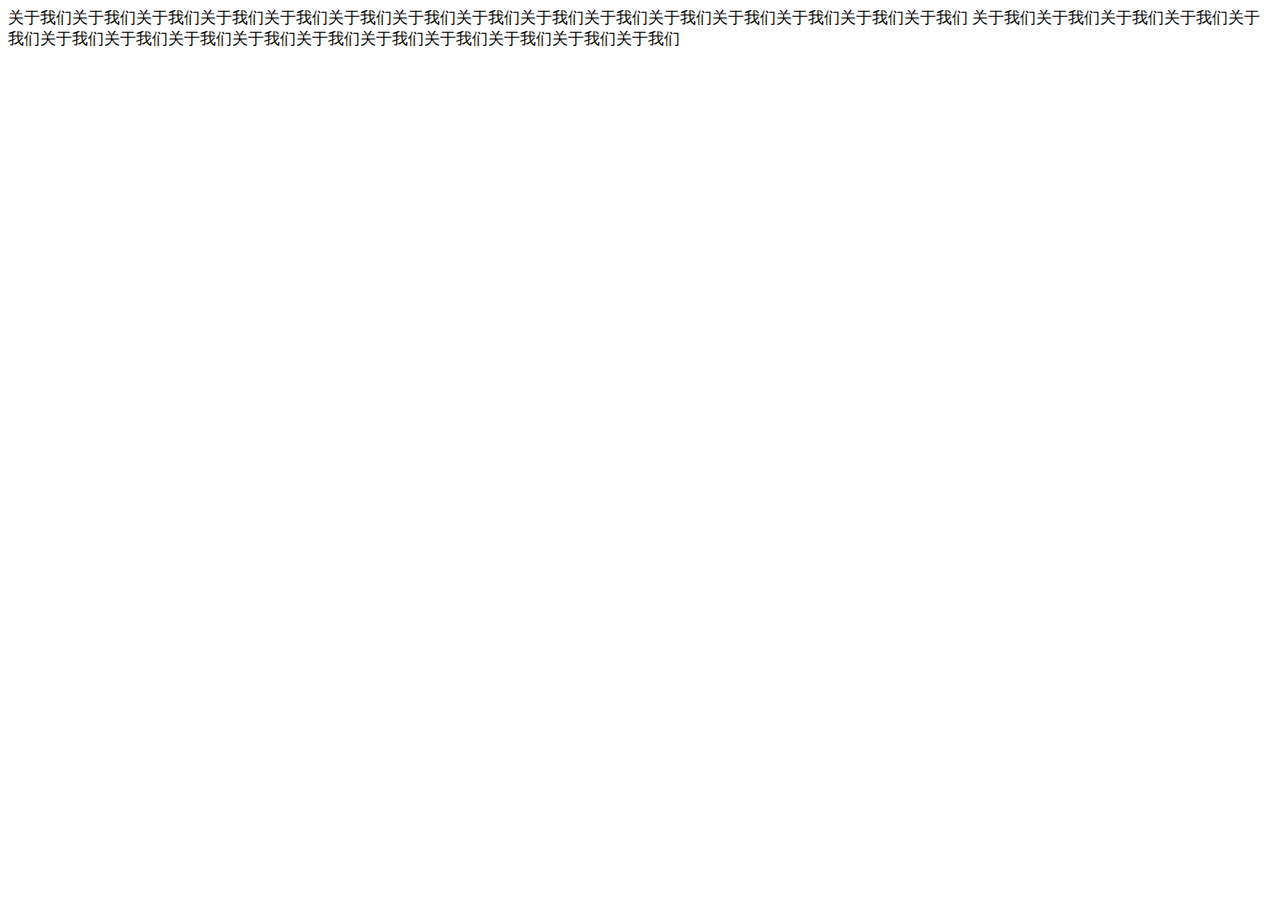
==== about.html @ 916a28fa "build" ====
<!doctype html>
<html lang="en">
<head>
    <meta charset="UTF-8">
    <meta name="viewport"
          content="width=device-width, user-scalable=no, initial-scale=1.0, maximum-scale=1.0, minimum-scale=1.0">
    <meta http-equiv="X-UA-Compatible" content="ie=edge">
    <title>关于我们</title>
</head>
<body>
关于我们关于我们关于我们关于我们关于我们关于我们关于我们关于我们关于我们关于我们关于我们关于我们关于我们关于我们关于我们
关于我们关于我们关于我们关于我们关于我们关于我们关于我们关于我们关于我们关于我们关于我们关于我们关于我们关于我们关于我们
</body>
</html>
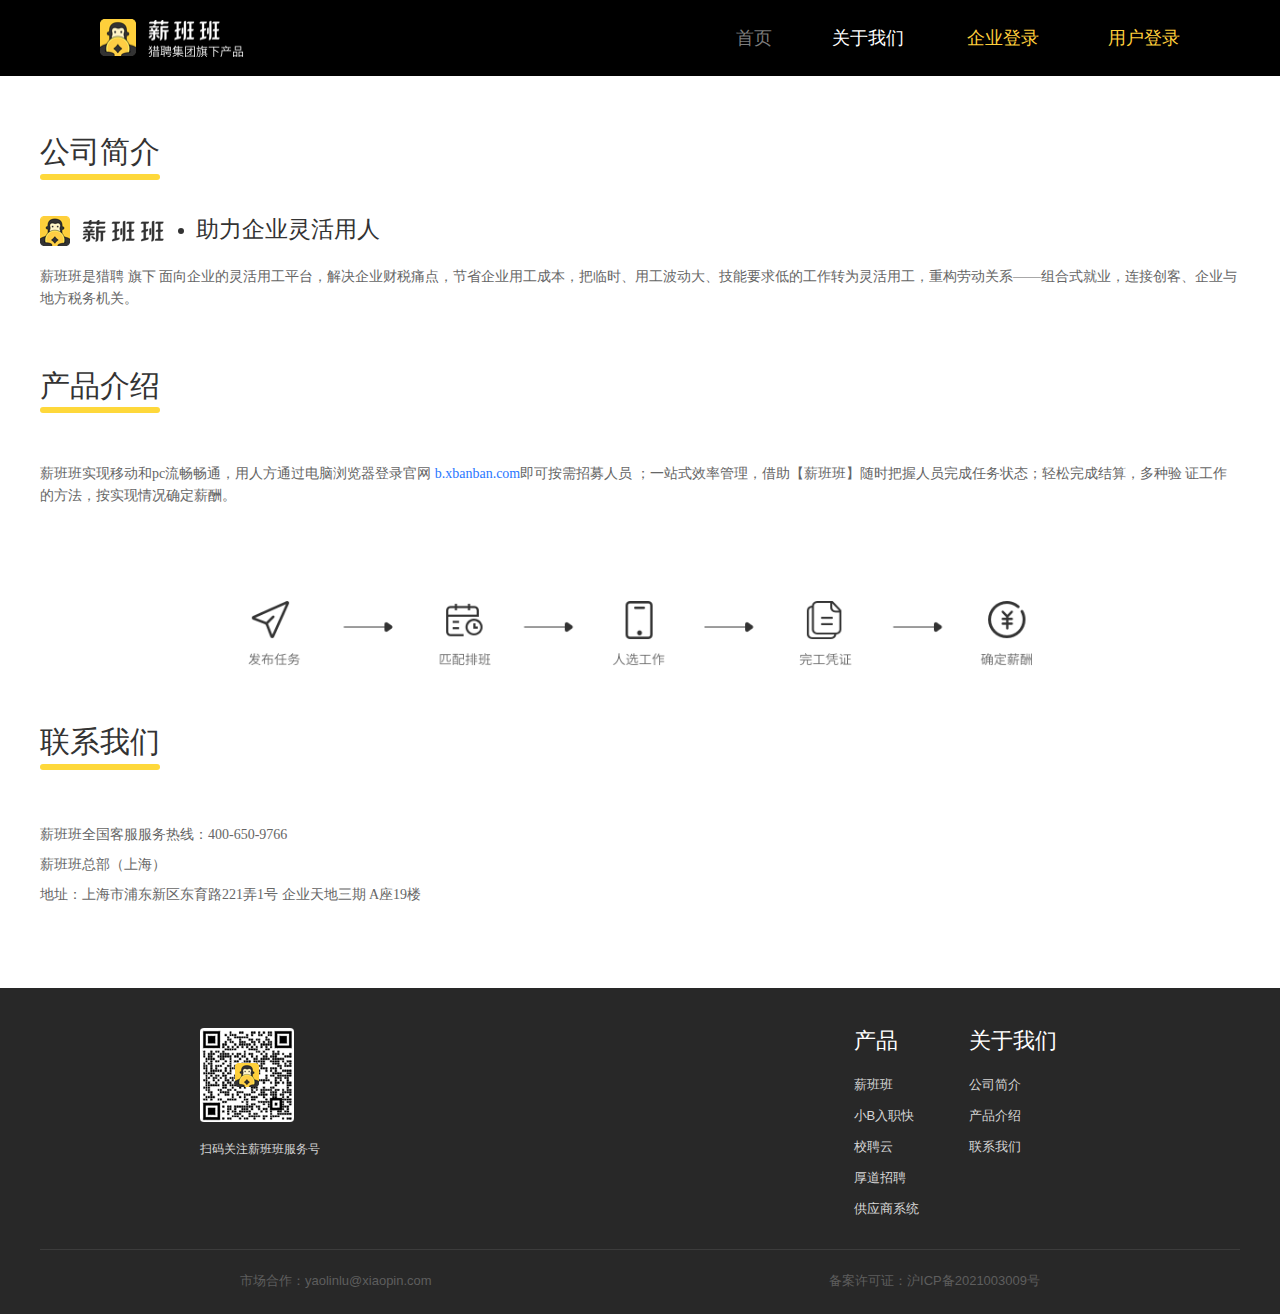
==== commit 42f15eec: "list" ====
--- a/about.html
+++ b/about.html
@@ -1,14 +1,123 @@
-<!doctype html>
-<html lang="en">
+<!DOCTYPE html>
+<html>
+
 <head>
-    <meta charset="UTF-8">
-    <meta name="viewport"
-          content="width=device-width, user-scalable=no, initial-scale=1.0, maximum-scale=1.0, minimum-scale=1.0">
-    <meta http-equiv="X-UA-Compatible" content="ie=edge">
-    <title>关于我们</title>
+    <meta http-equiv="Content-Type" content="text/html; charset=utf-8" />
+    <meta http-equiv="Expires" content="0">
+    <meta http-equiv="Pragma" content="no-cache">
+    <meta http-equiv="Cache-control" content="no-cache">
+    <meta http-equiv="Cache" content="no-cache">
+    <title>liepin-jquery</title>
+    <link rel="icon" href="public/images/favicon.ico" type="image/x-icon" />
+    <link rel="stylesheet" href="public/css/normalize.css">
+    <link rel="stylesheet" href="public/css/public.css">
+    <link rel="stylesheet" href="public/css/tabBar.css">
+    <link rel="stylesheet" href="public/css/footer.css">
+    <link rel="stylesheet" href="static/css/common/about.css">
+    <script>window.tlg = window.tlg || {}; tlg.dataInfo = tlg.dataInfo || {}; tlg.dataInfo.event_biz = 5; tlg.dataInfo.event_type = 4; tlg.dataInfo.event_online = 2;</script>
 </head>
+
 <body>
-关于我们关于我们关于我们关于我们关于我们关于我们关于我们关于我们关于我们关于我们关于我们关于我们关于我们关于我们关于我们
-关于我们关于我们关于我们关于我们关于我们关于我们关于我们关于我们关于我们关于我们关于我们关于我们关于我们关于我们关于我们
+    <header class="tabBar">
+        <div class="container tab">
+            <div class="left">
+                <img class="logo" src="public/images/logo.png" alt="薪班班官网" />
+            </div>
+            <h1>薪班班官网</h1>
+            <div class="right">
+                <ol>
+                    <li class="home"><a href="/index.html" title="首页">首页</a></li>
+                    <li class="about"><a class="on" href="/about.html" title="关于我们">关于我们</a></li>
+                    <li><a href="https://b.xbanban.com" target="_blank" title="薪班班企业端">企业登录</a></li>
+                    <li class="houdao-xbbc">
+                        <a href="javascript:;" title="用户登录">用户登录</a>
+                    </li>
+                </ol>
+            </div>
+        </div>
+    </header>
+    <div class="tab-item container">
+        <h2 class="title">公司简介</h2>
+        <div class="xbb-title">
+            <img src="public/images/xbb-title.png" alt="薪班班logo"/>
+            <div class="dian"></div>
+            <p>助力企业灵活用人</p>
+        </div>
+        <p class="show">
+            薪班班是猎聘 旗下 面向企业的灵活用工平台，解决企业财税痛点，节省企业用工成本，把临时、⽤工波动大、技能要求低的工作转为灵活⽤⼯，重构劳动关系——组合式就业，连接创客、企业与地⽅税务机关。
+        </p>
+    </div>
+    <div class="tab-item container">
+        <h2 class="title">产品介绍</h2>
+        <p class="show">
+            薪班班实现移动和pc流畅畅通，用人方通过电脑浏览器登录官网 <a href="https://b.xbanban.com" title="薪班班企业端">b.xbanban.com</a>即可按需招募人员  ；一站式效率管理，借助【薪班班】随时把握人员完成任务状态；轻松完成结算，多种验
+            证工作的方法，按实现情况确定薪酬。
+        </p>
+        <div class="process">
+            <img src="public/images/process.png" alt="任务流程图" />
+        </div>
+    </div>
+    <div class="tab-item container abouts">
+        <h2 class="title">联系我们</h2>
+        <p class="show2">
+            薪班班全国客服服务热线：400-650-9766<br/>
+            薪班班总部（上海）<br/>
+            地址：上海市浦东新区东育路221弄1号 企业天地三期 A座19楼
+        </p>
+    </div>
+    <footer>
+        <div class="container footer-container">
+            <div class="footer-content">
+            <div class="qr-code">
+                <img src="public/images/qr-code.png" alt="薪班班服务号"/>
+                <p>扫码关注薪班班服务号</p>
+            </div>
+            <div class="footer-content-right">
+                <dl>
+                <dt class="footer-dt">产品</dt>
+                <dd class="footer-dd xbb-c">薪班班</dd>
+                <dd class="footer-dd xiao-b">小B入职快</dd>
+                <dd class="footer-dd">
+                    <a class="footer-a" href="https://resume.xiaopinyun.com" target="_blank">校聘云</a>
+                </dd>
+                <dd class="footer-dd houdao-recruitment">厚道招聘</dd>
+                <dd class="footer-dd">
+                    <a class="footer-a" href="https://agent.xunhou.cn/" target="_blank">供应商系统</a>
+                </dd>
+                </dl>
+                <dl>
+                <dt class="footer-dt">关于我们</dt>
+                <dd class="footer-dd">公司简介</dd>
+                <dd class="footer-dd">产品介绍</dd>
+                <dd class="footer-dd">联系我们</dd>
+                </dl>
+            </div>
+            </div>
+    
+        </div>
+        <div class="container">
+            <div class=" footer-content-bottom">
+            <p>市场合作：yaolinlu@xiaopin.com</p>
+            <p>备案许可证：沪ICP备2021003009号</p>
+            </div>
+        </div>
+    </footer>
+        <!-- 小b入职快弹窗 -->
+    <div class="dialog xiao-b-dialog">
+        <div class="xiao-b-ru-zhi-kuai-img"></div>
+    </div>
+    <!-- 厚道招聘弹窗 -->
+    <div class="dialog houdao-recruitment-dialog">
+        <div class="houdao-recruitment-img"></div>
+    </div>
+    <!-- 用户登陆 -->
+    <div class="dialog houdao-xbbc-dialog">
+        <div class="houdao-xbbc-img"></div>
+    </div>
+
+    <script src="static/js/common/polyfill.js"></script>
+    <script src="static/js/common/jquery.js"></script>
+    <script src="static/js/about.js"></script>
 </body>
-</html>
+
+</html>--- a/public/css/public.css
+++ b/public/css/public.css
@@ -0,0 +1,82 @@
+.type-area {
+  width: 1200px;
+  margin: 0 auto;
+}
+
+.highlighted-title {
+  font-weight: bold;
+  color: #333333;
+  display: inline-block;
+  position: relative;
+}
+
+.highlighted-title:after {
+  content: '';
+  display: inline-block;
+  height: 8px;
+  width: 110%;
+  background: #FED83B;
+  border-radius: 3px;
+  position: absolute;
+  bottom: 2px;
+  left: -5%;
+  z-index: -1;
+}
+.container{
+    width: 1200px;
+    margin: 0 auto;
+}
+@font-face{
+    font-family: 'SourceHanSansCN-Regular';
+    src : url('../font/SourceHanSansCN-Regular.ttf');
+}
+@font-face{
+    font-family: 'SourceHanSansCN-Bold';
+    src : url('../font/SourceHanSansCN-Bold.ttf');
+}
+@font-face{
+    font-family: 'SourceHanSansCN-Medium';
+    src : url('../font/SourceHanSansCN-Medium.ttf');
+}
+@font-face{
+    font-family: 'SourceHanSansCN-Normal';
+    src : url('../font/SourceHanSansCN-Normal.ttf');
+}
+.flexJustify{
+    display: flex;
+    justify-content: center;
+}
+.dialog {
+    top: 0;
+    left: 0;
+    bottom: 0;
+    right: 0;
+    position: fixed;
+    margin: 0;
+    border-radius: 0;
+    background: rgba(17, 17, 17, 0.6);
+    transition: all 0.3s;
+    z-index: 100000;
+    visibility: hidden;
+    display: flex;
+    justify-content: center;
+    align-items: center;
+  }
+  
+  .dialog:before {
+    content: 'X';
+    width: 30px;
+    height: 30px;
+    color: #ffffff;
+    position: absolute;
+    top: 0;
+    right: 0;
+    line-height: 30px;
+    text-align: center;
+    border: 1px solid;
+  }
+*{
+    box-sizing:border-box;
+}
+
+
--- a/public/css/tabBar.css
+++ b/public/css/tabBar.css
@@ -0,0 +1,62 @@
+.tabBar {
+  width: 100%;
+  height: 76px;
+  background: #000000;
+}
+.tabBar .tab {
+  height: 76px;
+  display: flex;
+  justify-content: space-between;
+  align-items: center;
+  padding: 0 60px;
+}
+.tabBar .tab .left {
+  width: 144px;
+  height: 38px;
+}
+.tabBar .tab .left .logo {
+  width: 144px;
+  height: 38px;
+}
+.tabBar .tab .right > ol {
+  display: flex;
+  align-items: center;
+}
+.tabBar .tab .right > ol li {
+  height: 18px;
+  font-size: 18px;
+  font-family: SourceHanSansCN-Normal, SourceHanSansCN;
+  font-weight: 400;
+  line-height: 18px;
+  cursor: pointer;
+}
+.tabBar .tab .right > ol li:nth-child(1) {
+  margin-right: 60px;
+}
+.tabBar .tab .right > ol li:nth-child(1) a {
+  color: #7C7C7C;
+}
+.tabBar .tab .right > ol li:nth-child(1) .on {
+  color: #fff;
+}
+.tabBar .tab .right > ol li:nth-child(2) {
+  margin-right: 63px;
+}
+.tabBar .tab .right > ol li:nth-child(2) a {
+  color: #7C7C7C;
+}
+.tabBar .tab .right > ol li:nth-child(2) .on {
+  color: #fff;
+}
+.tabBar .tab .right > ol li:nth-child(3) {
+  margin-right: 69px;
+}
+.tabBar .tab .right > ol li:nth-child(3) a {
+  color: #FFCF3B;
+}
+.tabBar .tab .right > ol li:nth-child(4) a {
+  color: #FFCF3B;
+}
+.tabBar h1 {
+  opacity: 0;
+}
--- a/public/css/footer.css
+++ b/public/css/footer.css
@@ -0,0 +1,105 @@
+footer {
+    width: 100%;
+    height: 326px;
+    background: #282828;
+    box-sizing: border-box;
+}
+.footer-container {
+    border-bottom: 1px solid #3C3C3C;
+    padding-bottom: 16px;
+}
+
+.footer-content {
+    width: 880px;
+    margin: 0 auto;
+    padding-top: 40px;
+    display: flex;
+    justify-content: space-between;
+    color: #ffffff;
+}
+
+.qr-code img {
+    width: 94px;
+    height: 94px;
+}
+.qr-code p {
+    height: 22px;
+    font-size: 12px;
+    font-weight: 400;
+    color: #D6D6D6;
+    line-height: 22px;
+}
+
+footer dl, footer dd {
+    margin: 0;
+}
+footer dl {
+    display: inline-block;
+    vertical-align: top;
+    margin: 0 23px;
+}
+.footer-dt {
+    height: 50px;
+    font-size: 22px;
+    font-weight: 500;
+    color: #FFFFFF;
+}
+.footer-dd {
+    height: 31px;
+    font-size: 13px;
+    color: #D6D6D6;
+}
+.footer-a {
+    color: #D6D6D6;
+}
+.footer-a:link {
+    color: #D6D6D6;
+    text-decoration:none;
+}
+
+.footer-a:visited {
+    color: #D6D6D6;
+    text-decoration:none;
+}
+
+.footer-a:hover {
+    color: #D6D6D6;
+    text-decoration:none;
+}
+
+.footer-a:active {
+    color: #D6D6D6;
+    text-decoration:none;
+}
+
+.footer-content-bottom {
+    width: 800px;
+    height: 64px;
+    margin: 0 auto;
+    display: flex;
+    justify-content: space-between;
+    align-items: center;
+    font-size: 13px;
+    color: #5E5E5E;
+}
+footer .xiao-b, footer .houdao-recruitment , footer .xbb-c{
+    cursor: pointer;
+}
+.xiao-b-ru-zhi-kuai-img {
+    background-image: url("../../../public/images/qr-code.png");
+    width: 94px;
+    height: 94px;
+    background-size: cover;
+}
+.houdao-recruitment-img {
+    background-image: url("../../../public/images/qr-code.png");
+    width: 94px;
+    height: 94px;
+    background-size: cover;
+}
+.houdao-xbbc-img {
+    background-image: url("../../../public/images/xbbc.png");
+    width: 400px;
+    height: 256px;
+    background-size: cover;
+}
--- a/static/css/common/about.css
+++ b/static/css/common/about.css
@@ -0,0 +1,81 @@
+.body {
+  padding: 60px 0 80px 0;
+}
+.abouts {
+  margin-bottom: 78px;
+}
+.tab-item {
+  margin-top: 59px;
+}
+.tab-item .title {
+  font-size: 30px;
+  font-family: SourceHanSansCN-Medium, SourceHanSansCN;
+  font-weight: 500;
+  color: #333333;
+  position: relative;
+  display: inline-block;
+  text-align: center;
+  margin: 0;
+  margin-bottom: 46px;
+}
+.tab-item .title::after {
+  content: '';
+  display: inline-block;
+  width: 120px;
+  height: 6px;
+  background: #FED83B;
+  border-radius: 3px;
+  position: absolute;
+  bottom: -10px;
+  left: 0px;
+  z-index: -1;
+}
+.tab-item .xbb-title {
+  display: flex;
+  align-items: center;
+  margin-bottom: 20px;
+}
+.tab-item .xbb-title img {
+  width: 124px;
+  height: 30px;
+}
+.tab-item .xbb-title .dian {
+  margin-left: 14px;
+  margin-right: 12px;
+  width: 6px;
+  height: 6px;
+  background: #333333;
+  border-radius: 50%;
+}
+.tab-item .xbb-title p {
+  font-size: 23px;
+  font-family: SourceHanSansCN-Regular, SourceHanSansCN;
+  font-weight: 400;
+  color: #333333;
+  margin: 0;
+}
+.tab-item .show {
+  font-size: 14px;
+  font-family: SourceHanSansCN-Normal, SourceHanSansCN;
+  font-weight: 400;
+  color: #666666;
+  line-height: 22px;
+}
+.tab-item .show a {
+  color: #2A77FF;
+}
+.tab-item .show2 {
+  font-size: 14px;
+  font-family: SourceHanSansCN-Normal, SourceHanSansCN;
+  font-weight: 400;
+  color: #666666;
+  line-height: 30px;
+}
+.tab-item .process {
+  margin-top: 94px;
+  display: flex;
+  justify-content: center;
+}
+.tab-item .process img {
+  width: 784px;
+}
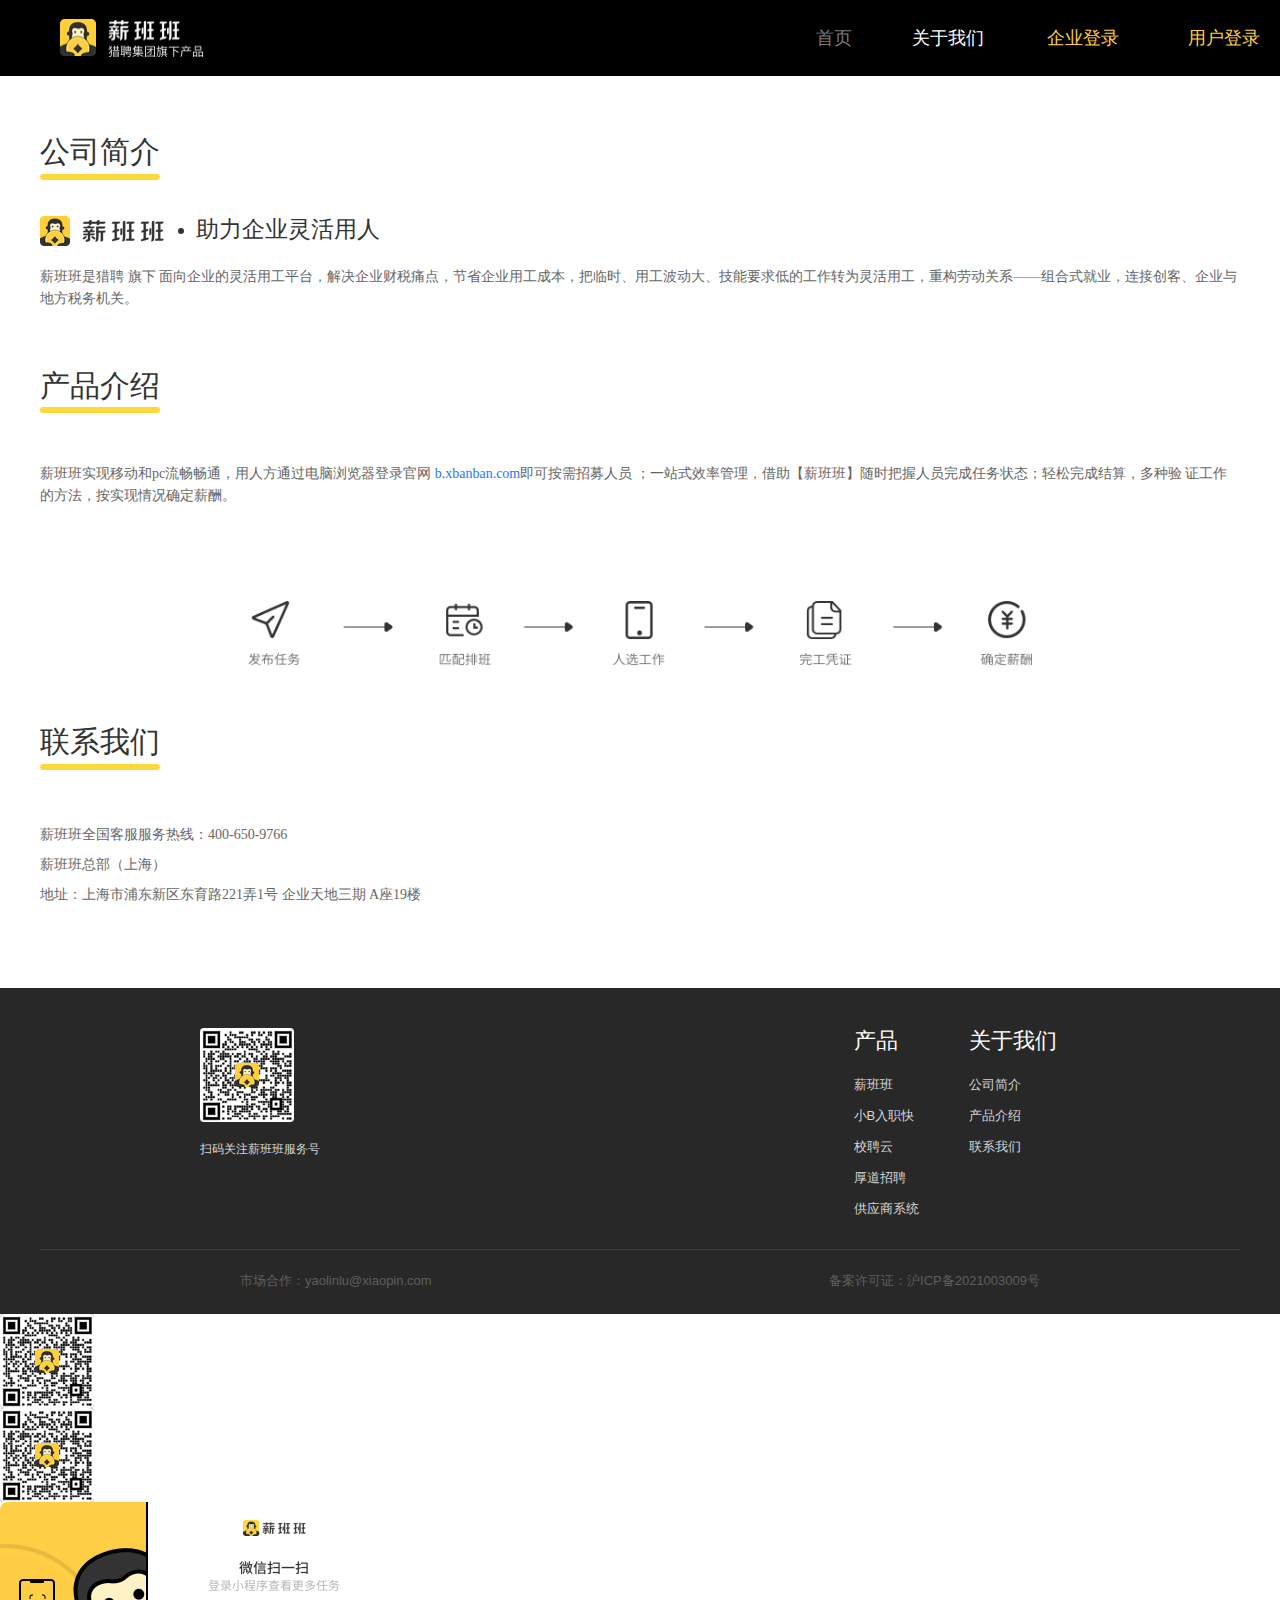
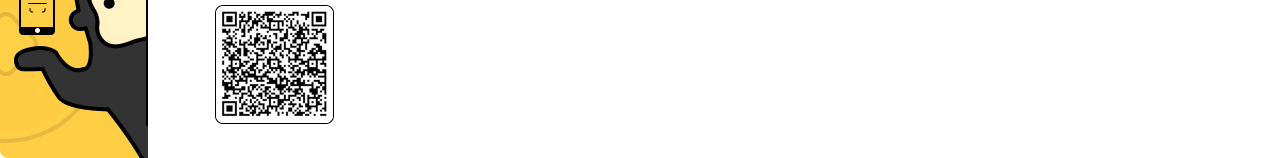
==== commit 57d93674: "feat: 目录结构" ====
--- a/about.html
+++ b/about.html
@@ -13,7 +13,7 @@
     <link rel="stylesheet" href="public/css/public.css">
     <link rel="stylesheet" href="public/css/tabBar.css">
     <link rel="stylesheet" href="public/css/footer.css">
-    <link rel="stylesheet" href="static/css/common/about.css">
+    <link rel="stylesheet" href="css/pages/about.css">
     <script>window.tlg = window.tlg || {}; tlg.dataInfo = tlg.dataInfo || {}; tlg.dataInfo.event_biz = 5; tlg.dataInfo.event_type = 4; tlg.dataInfo.event_online = 2;</script>
 </head>
 
@@ -93,7 +93,7 @@
                 </dl>
             </div>
             </div>
-    
+
         </div>
         <div class="container">
             <div class=" footer-content-bottom">
@@ -117,7 +117,7 @@
 
     <script src="static/js/common/polyfill.js"></script>
     <script src="static/js/common/jquery.js"></script>
-    <script src="static/js/about.js"></script>
+    <script src="js/pages/about.js"></script>
 </body>
 
-</html>+</html>
--- a/public/css/public.css
+++ b/public/css/public.css
@@ -1,82 +1,6 @@
-.type-area {
-  width: 1200px;
-  margin: 0 auto;
-}
-
-.highlighted-title {
-  font-weight: bold;
-  color: #333333;
-  display: inline-block;
-  position: relative;
-}
-
-.highlighted-title:after {
-  content: '';
-  display: inline-block;
-  height: 8px;
-  width: 110%;
-  background: #FED83B;
-  border-radius: 3px;
-  position: absolute;
-  bottom: 2px;
-  left: -5%;
-  z-index: -1;
-}
-.container{
-    width: 1200px;
-    margin: 0 auto;
-}
-@font-face{
-    font-family: 'SourceHanSansCN-Regular';
-    src : url('../font/SourceHanSansCN-Regular.ttf');
-}
-@font-face{
-    font-family: 'SourceHanSansCN-Bold';
-    src : url('../font/SourceHanSansCN-Bold.ttf');
-}
-@font-face{
-    font-family: 'SourceHanSansCN-Medium';
-    src : url('../font/SourceHanSansCN-Medium.ttf');
-}
-@font-face{
-    font-family: 'SourceHanSansCN-Normal';
-    src : url('../font/SourceHanSansCN-Normal.ttf');
-}
-.flexJustify{
-    display: flex;
-    justify-content: center;
-}
-.dialog {
-    top: 0;
-    left: 0;
-    bottom: 0;
-    right: 0;
-    position: fixed;
-    margin: 0;
-    border-radius: 0;
-    background: rgba(17, 17, 17, 0.6);
-    transition: all 0.3s;
-    z-index: 100000;
-    visibility: hidden;
-    display: flex;
-    justify-content: center;
-    align-items: center;
-  }
-  
-  .dialog:before {
-    content: 'X';
-    width: 30px;
-    height: 30px;
-    color: #ffffff;
-    position: absolute;
-    top: 0;
-    right: 0;
-    line-height: 30px;
-    text-align: center;
-    border: 1px solid;
-  }
-*{
-    box-sizing:border-box;
-}
 
 
+
+
+
+
--- a/css/pages/about.css
+++ b/css/pages/about.css
@@ -0,0 +1,81 @@
+.body {
+  padding: 60px 0 80px 0;
+}
+.abouts {
+  margin-bottom: 78px;
+}
+.tab-item {
+  margin-top: 59px;
+}
+.tab-item .title {
+  font-size: 30px;
+  font-family: SourceHanSansCN-Medium, SourceHanSansCN;
+  font-weight: 500;
+  color: #333333;
+  position: relative;
+  display: inline-block;
+  text-align: center;
+  margin: 0;
+  margin-bottom: 46px;
+}
+.tab-item .title::after {
+  content: '';
+  display: inline-block;
+  width: 120px;
+  height: 6px;
+  background: #FED83B;
+  border-radius: 3px;
+  position: absolute;
+  bottom: -10px;
+  left: 0px;
+  z-index: -1;
+}
+.tab-item .xbb-title {
+  display: flex;
+  align-items: center;
+  margin-bottom: 20px;
+}
+.tab-item .xbb-title img {
+  width: 124px;
+  height: 30px;
+}
+.tab-item .xbb-title .dian {
+  margin-left: 14px;
+  margin-right: 12px;
+  width: 6px;
+  height: 6px;
+  background: #333333;
+  border-radius: 50%;
+}
+.tab-item .xbb-title p {
+  font-size: 23px;
+  font-family: SourceHanSansCN-Regular, SourceHanSansCN;
+  font-weight: 400;
+  color: #333333;
+  margin: 0;
+}
+.tab-item .show {
+  font-size: 14px;
+  font-family: SourceHanSansCN-Normal, SourceHanSansCN;
+  font-weight: 400;
+  color: #666666;
+  line-height: 22px;
+}
+.tab-item .show a {
+  color: #2A77FF;
+}
+.tab-item .show2 {
+  font-size: 14px;
+  font-family: SourceHanSansCN-Normal, SourceHanSansCN;
+  font-weight: 400;
+  color: #666666;
+  line-height: 30px;
+}
+.tab-item .process {
+  margin-top: 94px;
+  display: flex;
+  justify-content: center;
+}
+.tab-item .process img {
+  width: 784px;
+}
